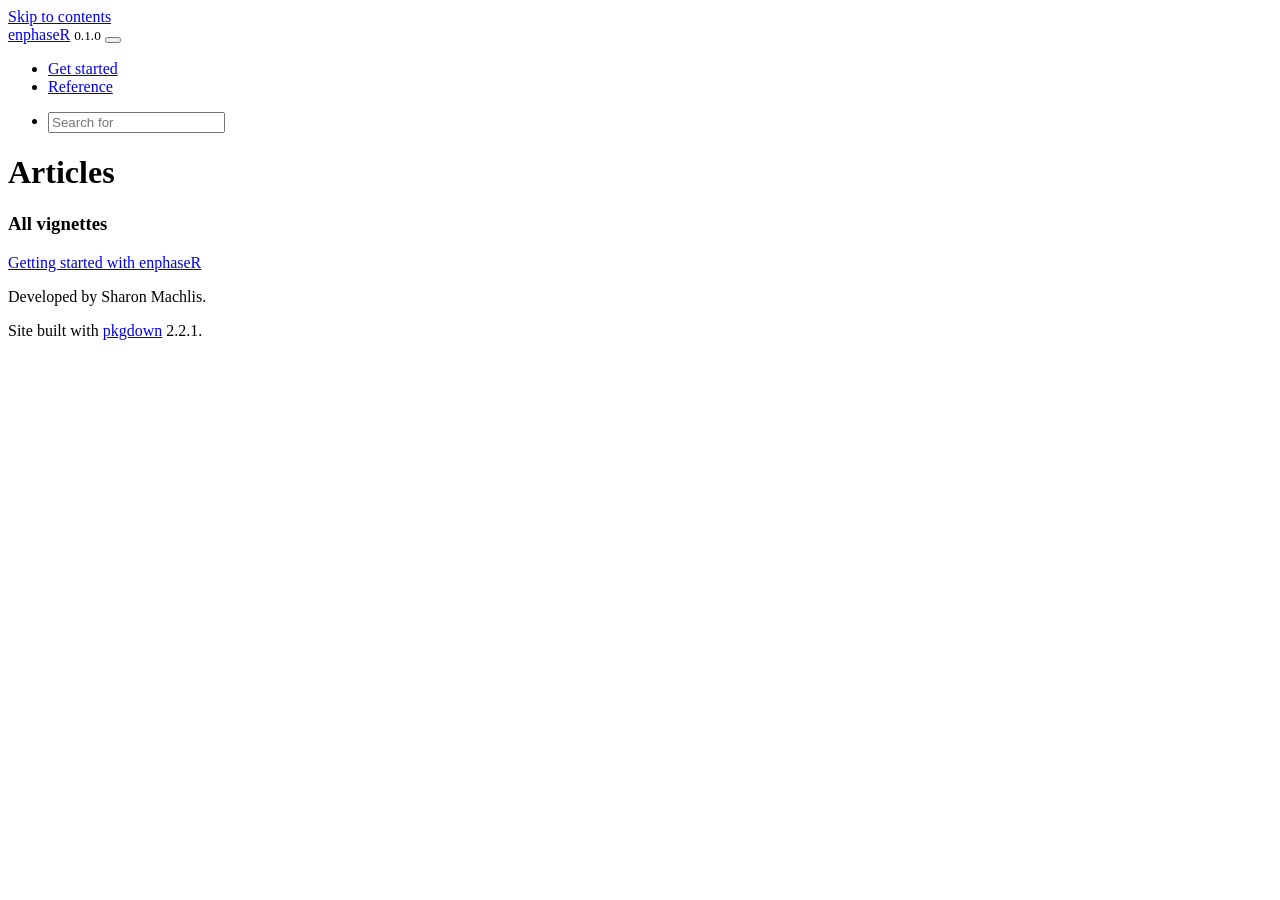
==== articles/index.html @ 1e1a5b54 "Deploying to gh-pages from @ smach/enphaseR@a011ef7bd3940b47818c32d2f23c24602998f99b 🚀" ====
<!DOCTYPE html>
<!-- Generated by pkgdown: do not edit by hand --><html lang="en"><head><meta http-equiv="Content-Type" content="text/html; charset=UTF-8"><meta charset="utf-8"><meta http-equiv="X-UA-Compatible" content="IE=edge"><meta name="viewport" content="width=device-width, initial-scale=1, shrink-to-fit=no"><title>Articles • enphaseR</title><script src="../deps/jquery-3.6.0/jquery-3.6.0.min.js"></script><meta name="viewport" content="width=device-width, initial-scale=1, shrink-to-fit=no"><link href="../deps/bootstrap-5.3.8/bootstrap.min.css" rel="stylesheet"><script src="../deps/bootstrap-5.3.8/bootstrap.bundle.min.js"></script><link href="../deps/font-awesome-6.5.2/css/all.min.css" rel="stylesheet"><link href="../deps/font-awesome-6.5.2/css/v4-shims.min.css" rel="stylesheet"><script src="../deps/headroom-0.11.0/headroom.min.js"></script><script src="../deps/headroom-0.11.0/jQuery.headroom.min.js"></script><script src="../deps/bootstrap-toc-1.0.1/bootstrap-toc.min.js"></script><script src="../deps/clipboard.js-2.0.11/clipboard.min.js"></script><script src="../deps/search-1.0.0/autocomplete.jquery.min.js"></script><script src="../deps/search-1.0.0/fuse.min.js"></script><script src="../deps/search-1.0.0/mark.min.js"></script><!-- pkgdown --><script src="../pkgdown.js"></script><meta property="og:title" content="Articles"></head><body>
    <a href="#main" class="visually-hidden-focusable">Skip to contents</a>


    <nav class="navbar navbar-expand-lg fixed-top bg-light" data-bs-theme="light" aria-label="Site navigation"><div class="container">

    <a class="navbar-brand me-2" href="../index.html">enphaseR</a>

    <small class="nav-text text-muted me-auto" data-bs-toggle="tooltip" data-bs-placement="bottom" title="">0.1.0</small>


    <button class="navbar-toggler" type="button" data-bs-toggle="collapse" data-bs-target="#navbar" aria-controls="navbar" aria-expanded="false" aria-label="Toggle navigation">
      <span class="navbar-toggler-icon"></span>
    </button>

    <div id="navbar" class="collapse navbar-collapse ms-3">
      <ul class="navbar-nav me-auto"><li class="nav-item"><a class="nav-link" href="../articles/enphaseR.html">Get started</a></li>
<li class="nav-item"><a class="nav-link" href="../reference/index.html">Reference</a></li>
      </ul><ul class="navbar-nav"><li class="nav-item"><form class="form-inline" role="search">
 <input class="form-control" type="search" name="search-input" id="search-input" autocomplete="off" aria-label="Search site" placeholder="Search for" data-search-index="../search.json"></form></li>
      </ul></div>


  </div>
</nav><div class="container template-article-index">
<div class="row">
  <main id="main" class="col-md-9"><div class="page-header">

      <h1>Articles</h1>
    </div>

    <div class="section ">
      <h3>All vignettes</h3>
      <div class="section-desc"></div>

      <dl><dt><a href="enphaseR.html">Getting started with enphaseR</a></dt>
        <dd>
      </dd></dl></div>
  </main></div>


    <footer><div class="pkgdown-footer-left">
  <p>Developed by Sharon Machlis.</p>
</div>

<div class="pkgdown-footer-right">
  <p>Site built with <a href="https://pkgdown.r-lib.org/" class="external-link">pkgdown</a> 2.2.1.</p>
</div>

    </footer></div>





  </body></html>
---- deps/font-awesome-6.5.2/css/v4-shims.min.css ----
/*!
 * Font Awesome Free 6.5.2 by @fontawesome - https://fontawesome.com
 * License - https://fontawesome.com/license/free (Icons: CC BY 4.0, Fonts: SIL OFL 1.1, Code: MIT License)
 * Copyright 2024 Fonticons, Inc.
 */
.fa.fa-glass:before{content:"\f000"}.fa.fa-envelope-o{font-family:"Font Awesome 6 Free";font-weight:400}.fa.fa-envelope-o:before{content:"\f0e0"}.fa.fa-star-o{font-family:"Font Awesome 6 Free";font-weight:400}.fa.fa-star-o:before{content:"\f005"}.fa.fa-close:before,.fa.fa-remove:before{content:"\f00d"}.fa.fa-gear:before{content:"\f013"}.fa.fa-trash-o{font-family:"Font Awesome 6 Free";font-weight:400}.fa.fa-trash-o:before{content:"\f2ed"}.fa.fa-home:before{content:"\f015"}.fa.fa-file-o{font-family:"Font Awesome 6 Free";font-weight:400}.fa.fa-file-o:before{content:"\f15b"}.fa.fa-clock-o{font-family:"Font Awesome 6 Free";font-weight:400}.fa.fa-clock-o:before{content:"\f017"}.fa.fa-arrow-circle-o-down{font-family:"Font Awesome 6 Free";font-weight:400}.fa.fa-arrow-circle-o-down:before{content:"\f358"}.fa.fa-arrow-circle-o-up{font-family:"Font Awesome 6 Free";font-weight:400}.fa.fa-arrow-circle-o-up:before{content:"\f35b"}.fa.fa-play-circle-o{font-family:"Font Awesome 6 Free";font-weight:400}.fa.fa-play-circle-o:before{content:"\f144"}.fa.fa-repeat:before,.fa.fa-rotate-right:before{content:"\f01e"}.fa.fa-refresh:before{content:"\f021"}.fa.fa-list-alt{font-family:"Font Awesome 6 Free";font-weight:400}.fa.fa-list-alt:before{content:"\f022"}.fa.fa-dedent:before{content:"\f03b"}.fa.fa-video-camera:before{content:"\f03d"}.fa.fa-picture-o{font-family:"Font Awesome 6 Free";font-weight:400}.fa.fa-picture-o:before{content:"\f03e"}.fa.fa-photo{font-family:"Font Awesome 6 Free";font-weight:400}.fa.fa-photo:before{content:"\f03e"}.fa.fa-image{font-family:"Font Awesome 6 Free";font-weight:400}.fa.fa-image:before{content:"\f03e"}.fa.fa-map-marker:before{content:"\f3c5"}.fa.fa-pencil-square-o{font-family:"Font Awesome 6 Free";font-weight:400}.fa.fa-pencil-square-o:before{content:"\f044"}.fa.fa-edit{font-family:"Font Awesome 6 Free";font-weight:400}.fa.fa-edit:before{content:"\f044"}.fa.fa-share-square-o:before{content:"\f14d"}.fa.fa-check-square-o{font-family:"Font Awesome 6 Free";font-weight:400}.fa.fa-check-square-o:before{content:"\f14a"}.fa.fa-arrows:before{content:"\f0b2"}.fa.fa-times-circle-o{font-family:"Font Awesome 6 Free";font-weight:400}.fa.fa-times-circle-o:before{content:"\f057"}.fa.fa-check-circle-o{font-family:"Font Awesome 6 Free";font-weight:400}.fa.fa-check-circle-o:before{content:"\f058"}.fa.fa-mail-forward:before{content:"\f064"}.fa.fa-expand:before{content:"\f424"}.fa.fa-compress:before{content:"\f422"}.fa.fa-eye,.fa.fa-eye-slash{font-family:"Font Awesome 6 Free";font-weight:400}.fa.fa-warning:before{content:"\f071"}.fa.fa-calendar:before{content:"\f073"}.fa.fa-arrows-v:before{content:"\f338"}.fa.fa-arrows-h:before{content:"\f337"}.fa.fa-bar-chart-o:before,.fa.fa-bar-chart:before{content:"\e0e3"}.fa.fa-twitter-square{font-family:"Font Awesome 6 Brands";font-weight:400}.fa.fa-twitter-square:before{content:"\f081"}.fa.fa-facebook-square{font-family:"Font Awesome 6 Brands";font-weight:400}.fa.fa-facebook-square:before{content:"\f082"}.fa.fa-gears:before{content:"\f085"}.fa.fa-thumbs-o-up{font-family:"Font Awesome 6 Free";font-weight:400}.fa.fa-thumbs-o-up:before{content:"\f164"}.fa.fa-thumbs-o-down{font-family:"Font Awesome 6 Free";font-weight:400}.fa.fa-thumbs-o-down:before{content:"\f165"}.fa.fa-heart-o{font-family:"Font Awesome 6 Free";font-weight:400}.fa.fa-heart-o:before{content:"\f004"}.fa.fa-sign-out:before{content:"\f2f5"}.fa.fa-linkedin-square{font-family:"Font Awesome 6 Brands";font-weight:400}.fa.fa-linkedin-square:before{content:"\f08c"}.fa.fa-thumb-tack:before{content:"\f08d"}.fa.fa-external-link:before{content:"\f35d"}.fa.fa-sign-in:before{content:"\f2f6"}.fa.fa-github-square{font-family:"Font Awesome 6 Brands";font-weight:400}.fa.fa-github-square:before{content:"\f092"}.fa.fa-lemon-o{font-family:"Font Awesome 6 Free";font-weight:400}.fa.fa-lemon-o:before{content:"\f094"}.fa.fa-square-o{font-family:"Font Awesome 6 Free";font-weight:400}.fa.fa-square-o:before{content:"\f0c8"}.fa.fa-bookmark-o{font-family:"Font Awesome 6 Free";font-weight:400}.fa.fa-bookmark-o:before{content:"\f02e"}.fa.fa-facebook,.fa.fa-twitter{font-family:"Font Awesome 6 Brands";font-weight:400}.fa.fa-facebook:before{content:"\f39e"}.fa.fa-facebook-f{font-family:"Font Awesome 6 Brands";font-weight:400}.fa.fa-facebook-f:before{content:"\f39e"}.fa.fa-github{font-family:"Font Awesome 6 Brands";font-weight:400}.fa.fa-credit-card{font-family:"Font Awesome 6 Free";font-weight:400}.fa.fa-feed:before{content:"\f09e"}.fa.fa-hdd-o{font-family:"Font Awesome 6 Free";font-weight:400}.fa.fa-hdd-o:before{content:"\f0a0"}.fa.fa-hand-o-right{font-family:"Font Awesome 6 Free";font-weight:400}.fa.fa-hand-o-right:before{content:"\f0a4"}.fa.fa-hand-o-left{font-family:"Font Awesome 6 Free";font-weight:400}.fa.fa-hand-o-left:before{content:"\f0a5"}.fa.fa-hand-o-up{font-family:"Font Awesome 6 Free";font-weight:400}.fa.fa-hand-o-up:before{content:"\f0a6"}.fa.fa-hand-o-down{font-family:"Font Awesome 6 Free";font-weight:400}.fa.fa-hand-o-down:before{content:"\f0a7"}.fa.fa-globe:before{content:"\f57d"}.fa.fa-tasks:before{content:"\f828"}.fa.fa-arrows-alt:before{content:"\f31e"}.fa.fa-group:before{content:"\f0c0"}.fa.fa-chain:before{content:"\f0c1"}.fa.fa-cut:before{content:"\f0c4"}.fa.fa-files-o{font-family:"Font Awesome 6 Free";font-weight:400}.fa.fa-files-o:before{content:"\f0c5"}.fa.fa-floppy-o{font-family:"Font Awesome 6 Free";font-weight:400}.fa.fa-floppy-o:before{content:"\f0c7"}.fa.fa-save{font-family:"Font Awesome 6 Free";font-weight:400}.fa.fa-save:before{content:"\f0c7"}.fa.fa-navicon:before,.fa.fa-reorder:before{content:"\f0c9"}.fa.fa-magic:before{content:"\e2ca"}.fa.fa-pinterest,.fa.fa-pinterest-square{font-family:"Font Awesome 6 Brands";font-weight:400}.fa.fa-pinterest-square:before{content:"\f0d3"}.fa.fa-google-plus-square{font-family:"Font Awesome 6 Brands";font-weight:400}.fa.fa-google-plus-square:before{content:"\f0d4"}.fa.fa-google-plus{font-family:"Font Awesome 6 Brands";font-weight:400}.fa.fa-google-plus:before{content:"\f0d5"}.fa.fa-money:before{content:"\f3d1"}.fa.fa-unsorted:before{content:"\f0dc"}.fa.fa-sort-desc:before{content:"\f0dd"}.fa.fa-sort-asc:before{content:"\f0de"}.fa.fa-linkedin{font-family:"Font Awesome 6 Brands";font-weight:400}.fa.fa-linkedin:before{content:"\f0e1"}.fa.fa-rotate-left:before{content:"\f0e2"}.fa.fa-legal:before{content:"\f0e3"}.fa.fa-dashboard:before,.fa.fa-tachometer:before{content:"\f625"}.fa.fa-comment-o{font-family:"Font Awesome 6 Free";font-weight:400}.fa.fa-comment-o:before{content:"\f075"}.fa.fa-comments-o{font-family:"Font Awesome 6 Free";font-weight:400}.fa.fa-comments-o:before{content:"\f086"}.fa.fa-flash:before{content:"\f0e7"}.fa.fa-clipboard:before{content:"\f0ea"}.fa.fa-lightbulb-o{font-family:"Font Awesome 6 Free";font-weight:400}.fa.fa-lightbulb-o:before{content:"\f0eb"}.fa.fa-exchange:before{content:"\f362"}.fa.fa-cloud-download:before{content:"\f0ed"}.fa.fa-cloud-upload:before{content:"\f0ee"}.fa.fa-bell-o{font-family:"Font Awesome 6 Free";font-weight:400}.fa.fa-bell-o:before{content:"\f0f3"}.fa.fa-cutlery:before{content:"\f2e7"}.fa.fa-file-text-o{font-family:"Font Awesome 6 Free";font-weight:400}.fa.fa-file-text-o:before{content:"\f15c"}.fa.fa-building-o{font-family:"Font Awesome 6 Free";font-weight:400}.fa.fa-building-o:before{content:"\f1ad"}.fa.fa-hospital-o{font-family:"Font Awesome 6 Free";font-weight:400}.fa.fa-hospital-o:before{content:"\f0f8"}.fa.fa-tablet:before{content:"\f3fa"}.fa.fa-mobile-phone:before,.fa.fa-mobile:before{content:"\f3cd"}.fa.fa-circle-o{font-family:"Font Awesome 6 Free";font-weight:400}.fa.fa-circle-o:before{content:"\f111"}.fa.fa-mail-reply:before{content:"\f3e5"}.fa.fa-github-alt{font-family:"Font Awesome 6 Brands";font-weight:400}.fa.fa-folder-o{font-family:"Font Awesome 6 Free";font-weight:400}.fa.fa-folder-o:before{content:"\f07b"}.fa.fa-folder-open-o{font-family:"Font Awesome 6 Free";font-weight:400}.fa.fa-folder-open-o:before{content:"\f07c"}.fa.fa-smile-o{font-family:"Font Awesome 6 Free";font-weight:400}.fa.fa-smile-o:before{content:"\f118"}.fa.fa-frown-o{font-family:"Font Awesome 6 Free";font-weight:400}.fa.fa-frown-o:before{content:"\f119"}.fa.fa-meh-o{font-family:"Font Awesome 6 Free";font-weight:400}.fa.fa-meh-o:before{content:"\f11a"}.fa.fa-keyboard-o{font-family:"Font Awesome 6 Free";font-weight:400}.fa.fa-keyboard-o:before{content:"\f11c"}.fa.fa-flag-o{font-family:"Font Awesome 6 Free";font-weight:400}.fa.fa-flag-o:before{content:"\f024"}.fa.fa-mail-reply-all:before{content:"\f122"}.fa.fa-star-half-o{font-family:"Font Awesome 6 Free";font-weight:400}.fa.fa-star-half-o:before{content:"\f5c0"}.fa.fa-star-half-empty{font-family:"Font Awesome 6 Free";font-weight:400}.fa.fa-star-half-empty:before{content:"\f5c0"}.fa.fa-star-half-full{font-family:"Font Awesome 6 Free";font-weight:400}.fa.fa-star-half-full:before{content:"\f5c0"}.fa.fa-code-fork:before{content:"\f126"}.fa.fa-chain-broken:before,.fa.fa-unlink:before{content:"\f127"}.fa.fa-calendar-o{font-family:"Font Awesome 6 Free";font-weight:400}.fa.fa-calendar-o:before{content:"\f133"}.fa.fa-css3,.fa.fa-html5,.fa.fa-maxcdn{font-family:"Font Awesome 6 Brands";font-weight:400}.fa.fa-unlock-alt:before{content:"\f09c"}.fa.fa-minus-square-o{font-family:"Font Awesome 6 Free";font-weight:400}.fa.fa-minus-square-o:before{content:"\f146"}.fa.fa-level-up:before{content:"\f3bf"}.fa.fa-level-down:before{content:"\f3be"}.fa.fa-pencil-square:before{content:"\f14b"}.fa.fa-external-link-square:before{content:"\f360"}.fa.fa-compass{font-family:"Font Awesome 6 Free";font-weight:400}.fa.fa-caret-square-o-down{font-family:"Font Awesome 6 Free";font-weight:400}.fa.fa-caret-square-o-down:before{content:"\f150"}.fa.fa-toggle-down{font-family:"Font Awesome 6 Free";font-weight:400}.fa.fa-toggle-down:before{content:"\f150"}.fa.fa-caret-square-o-up{font-family:"Font Awesome 6 Free";font-weight:400}.fa.fa-caret-square-o-up:before{content:"\f151"}.fa.fa-toggle-up{font-family:"Font Awesome 6 Free";font-weight:400}.fa.fa-toggle-up:before{content:"\f151"}.fa.fa-caret-square-o-right{font-family:"Font Awesome 6 Free";font-weight:400}.fa.fa-caret-square-o-right:before{content:"\f152"}.fa.fa-toggle-right{font-family:"Font Awesome 6 Free";font-weight:400}.fa.fa-toggle-right:before{content:"\f152"}.fa.fa-eur:before,.fa.fa-euro:before{content:"\f153"}.fa.fa-gbp:before{content:"\f154"}.fa.fa-dollar:before,.fa.fa-usd:before{content:"\24"}.fa.fa-inr:before,.fa.fa-rupee:before{content:"\e1bc"}.fa.fa-cny:before,.fa.fa-jpy:before,.fa.fa-rmb:before,.fa.fa-yen:before{content:"\f157"}.fa.fa-rouble:before,.fa.fa-rub:before,.fa.fa-ruble:before{content:"\f158"}.fa.fa-krw:before,.fa.fa-won:before{content:"\f159"}.fa.fa-bitcoin,.fa.fa-btc{font-family:"Font Awesome 6 Brands";font-weight:400}.fa.fa-bitcoin:before{content:"\f15a"}.fa.fa-file-text:before{content:"\f15c"}.fa.fa-sort-alpha-asc:before{content:"\f15d"}.fa.fa-sort-alpha-desc:before{content:"\f881"}.fa.fa-sort-amount-asc:before{content:"\f884"}.fa.fa-sort-amount-desc:before{content:"\f160"}.fa.fa-sort-numeric-asc:before{content:"\f162"}.fa.fa-sort-numeric-desc:before{content:"\f886"}.fa.fa-youtube-square{font-family:"Font Awesome 6 Brands";font-weight:400}.fa.fa-youtube-square:before{content:"\f431"}.fa.fa-xing,.fa.fa-xing-square,.fa.fa-youtube{font-family:"Font Awesome 6 Brands";font-weight:400}.fa.fa-xing-square:before{content:"\f169"}.fa.fa-youtube-play{font-family:"Font Awesome 6 Brands";font-weight:400}.fa.fa-youtube-play:before{content:"\f167"}.fa.fa-adn,.fa.fa-bitbucket,.fa.fa-bitbucket-square,.fa.fa-dropbox,.fa.fa-flickr,.fa.fa-instagram,.fa.fa-stack-overflow{font-family:"Font Awesome 6 Brands";font-weight:400}.fa.fa-bitbucket-square:before{content:"\f171"}.fa.fa-tumblr,.fa.fa-tumblr-square{font-family:"Font Awesome 6 Brands";font-weight:400}.fa.fa-tumblr-square:before{content:"\f174"}.fa.fa-long-arrow-down:before{content:"\f309"}.fa.fa-long-arrow-up:before{content:"\f30c"}.fa.fa-long-arrow-left:before{content:"\f30a"}.fa.fa-long-arrow-right:before{content:"\f30b"}.fa.fa-android,.fa.fa-apple,.fa.fa-dribbble,.fa.fa-foursquare,.fa.fa-gittip,.fa.fa-gratipay,.fa.fa-linux,.fa.fa-skype,.fa.fa-trello,.fa.fa-windows{font-family:"Font Awesome 6 Brands";font-weight:400}.fa.fa-gittip:before{content:"\f184"}.fa.fa-sun-o{font-family:"Font Awesome 6 Free";font-weight:400}.fa.fa-sun-o:before{content:"\f185"}.fa.fa-moon-o{font-family:"Font Awesome 6 Free";font-weight:400}.fa.fa-moon-o:before{content:"\f186"}.fa.fa-pagelines,.fa.fa-renren,.fa.fa-stack-exchange,.fa.fa-vk,.fa.fa-weibo{font-family:"Font Awesome 6 Brands";font-weight:400}.fa.fa-arrow-circle-o-right{font-family:"Font Awesome 6 Free";font-weight:400}.fa.fa-arrow-circle-o-right:before{content:"\f35a"}.fa.fa-arrow-circle-o-left{font-family:"Font Awesome 6 Free";font-weight:400}.fa.fa-arrow-circle-o-left:before{content:"\f359"}.fa.fa-caret-square-o-left{font-family:"Font Awesome 6 Free";font-weight:400}.fa.fa-caret-square-o-left:before{content:"\f191"}.fa.fa-toggle-left{font-family:"Font Awesome 6 Free";font-weight:400}.fa.fa-toggle-left:before{content:"\f191"}.fa.fa-dot-circle-o{font-family:"Font Awesome 6 Free";font-weight:400}.fa.fa-dot-circle-o:before{content:"\f192"}.fa.fa-vimeo-square{font-family:"Font Awesome 6 Brands";font-weight:400}.fa.fa-vimeo-square:before{content:"\f194"}.fa.fa-try:before,.fa.fa-turkish-lira:before{content:"\e2bb"}.fa.fa-plus-square-o{font-family:"Font Awesome 6 Free";font-weight:400}.fa.fa-plus-square-o:before{content:"\f0fe"}.fa.fa-openid,.fa.fa-slack,.fa.fa-wordpress{font-family:"Font Awesome 6 Brands";font-weight:400}.fa.fa-bank:before,.fa.fa-institution:before{content:"\f19c"}.fa.fa-mortar-board:before{content:"\f19d"}.fa.fa-google,.fa.fa-reddit,.fa.fa-reddit-square,.fa.fa-yahoo{font-family:"Font Awesome 6 Brands";font-weight:400}.fa.fa-reddit-square:before{content:"\f1a2"}.fa.fa-behance,.fa.fa-behance-square,.fa.fa-delicious,.fa.fa-digg,.fa.fa-drupal,.fa.fa-joomla,.fa.fa-pied-piper-alt,.fa.fa-pied-piper-pp,.fa.fa-stumbleupon,.fa.fa-stumbleupon-circle{font-family:"Font Awesome 6 Brands";font-weight:400}.fa.fa-behance-square:before{content:"\f1b5"}.fa.fa-steam,.fa.fa-steam-square{font-family:"Font Awesome 6 Brands";font-weight:400}.fa.fa-steam-square:before{content:"\f1b7"}.fa.fa-automobile:before{content:"\f1b9"}.fa.fa-cab:before{content:"\f1ba"}.fa.fa-deviantart,.fa.fa-soundcloud,.fa.fa-spotify{font-family:"Font Awesome 6 Brands";font-weight:400}.fa.fa-file-pdf-o{font-family:"Font Awesome 6 Free";font-weight:400}.fa.fa-file-pdf-o:before{content:"\f1c1"}.fa.fa-file-word-o{font-family:"Font Awesome 6 Free";font-weight:400}.fa.fa-file-word-o:before{content:"\f1c2"}.fa.fa-file-excel-o{font-family:"Font Awesome 6 Free";font-weight:400}.fa.fa-file-excel-o:before{content:"\f1c3"}.fa.fa-file-powerpoint-o{font-family:"Font Awesome 6 Free";font-weight:400}.fa.fa-file-powerpoint-o:before{content:"\f1c4"}.fa.fa-file-image-o{font-family:"Font Awesome 6 Free";font-weight:400}.fa.fa-file-image-o:before{content:"\f1c5"}.fa.fa-file-photo-o{font-family:"Font Awesome 6 Free";font-weight:400}.fa.fa-file-photo-o:before{content:"\f1c5"}.fa.fa-file-picture-o{font-family:"Font Awesome 6 Free";font-weight:400}.fa.fa-file-picture-o:before{content:"\f1c5"}.fa.fa-file-archive-o{font-family:"Font Awesome 6 Free";font-weight:400}.fa.fa-file-archive-o:before{content:"\f1c6"}.fa.fa-file-zip-o{font-family:"Font Awesome 6 Free";font-weight:400}.fa.fa-file-zip-o:before{content:"\f1c6"}.fa.fa-file-audio-o{font-family:"Font Awesome 6 Free";font-weight:400}.fa.fa-file-audio-o:before{content:"\f1c7"}.fa.fa-file-sound-o{font-family:"Font Awesome 6 Free";font-weight:400}.fa.fa-file-sound-o:before{content:"\f1c7"}.fa.fa-file-video-o{font-family:"Font Awesome 6 Free";font-weight:400}.fa.fa-file-video-o:before{content:"\f1c8"}.fa.fa-file-movie-o{font-family:"Font Awesome 6 Free";font-weight:400}.fa.fa-file-movie-o:before{content:"\f1c8"}.fa.fa-file-code-o{font-family:"Font Awesome 6 Free";font-weight:400}.fa.fa-file-code-o:before{content:"\f1c9"}.fa.fa-codepen,.fa.fa-jsfiddle,.fa.fa-vine{font-family:"Font Awesome 6 Brands";font-weight:400}.fa.fa-life-bouy:before,.fa.fa-life-buoy:before,.fa.fa-life-saver:before,.fa.fa-support:before{content:"\f1cd"}.fa.fa-circle-o-notch:before{content:"\f1ce"}.fa.fa-ra,.fa.fa-rebel{font-family:"Font Awesome 6 Brands";font-weight:400}.fa.fa-ra:before{content:"\f1d0"}.fa.fa-resistance{font-family:"Font Awesome 6 Brands";font-weight:400}.fa.fa-resistance:before{content:"\f1d0"}.fa.fa-empire,.fa.fa-ge{font-family:"Font Awesome 6 Brands";font-weight:400}.fa.fa-ge:before{content:"\f1d1"}.fa.fa-git-square{font-family:"Font Awesome 6 Brands";font-weight:400}.fa.fa-git-square:before{content:"\f1d2"}.fa.fa-git,.fa.fa-hacker-news,.fa.fa-y-combinator-square{font-family:"Font Awesome 6 Brands";font-weight:400}.fa.fa-y-combinator-square:before{content:"\f1d4"}.fa.fa-yc-square{font-family:"Font Awesome 6 Brands";font-weight:400}.fa.fa-yc-square:before{content:"\f1d4"}.fa.fa-qq,.fa.fa-tencent-weibo,.fa.fa-wechat,.fa.fa-weixin{font-family:"Font Awesome 6 Brands";font-weight:400}.fa.fa-wechat:before{content:"\f1d7"}.fa.fa-send:before{content:"\f1d8"}.fa.fa-paper-plane-o{font-family:"Font Awesome 6 Free";font-weight:400}.fa.fa-paper-plane-o:before{content:"\f1d8"}.fa.fa-send-o{font-family:"Font Awesome 6 Free";font-weight:400}.fa.fa-send-o:before{content:"\f1d8"}.fa.fa-circle-thin{font-family:"Font Awesome 6 Free";font-weight:400}.fa.fa-circle-thin:before{content:"\f111"}.fa.fa-header:before{content:"\f1dc"}.fa.fa-futbol-o{font-family:"Font Awesome 6 Free";font-weight:400}.fa.fa-futbol-o:before{content:"\f1e3"}.fa.fa-soccer-ball-o{font-family:"Font Awesome 6 Free";font-weight:400}.fa.fa-soccer-ball-o:before{content:"\f1e3"}.fa.fa-slideshare,.fa.fa-twitch,.fa.fa-yelp{font-family:"Font Awesome 6 Brands";font-weight:400}.fa.fa-newspaper-o{font-family:"Font Awesome 6 Free";font-weight:400}.fa.fa-newspaper-o:before{content:"\f1ea"}.fa.fa-cc-amex,.fa.fa-cc-discover,.fa.fa-cc-mastercard,.fa.fa-cc-paypal,.fa.fa-cc-stripe,.fa.fa-cc-visa,.fa.fa-google-wallet,.fa.fa-paypal{font-family:"Font Awesome 6 Brands";font-weight:400}.fa.fa-bell-slash-o{font-family:"Font Awesome 6 Free";font-weight:400}.fa.fa-bell-slash-o:before{content:"\f1f6"}.fa.fa-trash:before{content:"\f2ed"}.fa.fa-copyright{font-family:"Font Awesome 6 Free";font-weight:400}.fa.fa-eyedropper:before{content:"\f1fb"}.fa.fa-area-chart:before{content:"\f1fe"}.fa.fa-pie-chart:before{content:"\f200"}.fa.fa-line-chart:before{content:"\f201"}.fa.fa-lastfm,.fa.fa-lastfm-square{font-family:"Font Awesome 6 Brands";font-weight:400}.fa.fa-lastfm-square:before{content:"\f203"}.fa.fa-angellist,.fa.fa-ioxhost{font-family:"Font Awesome 6 Brands";font-weight:400}.fa.fa-cc{font-family:"Font Awesome 6 Free";font-weight:400}.fa.fa-cc:before{content:"\f20a"}.fa.fa-ils:before,.fa.fa-shekel:before,.fa.fa-sheqel:before{content:"\f20b"}.fa.fa-buysellads,.fa.fa-connectdevelop,.fa.fa-dashcube,.fa.fa-forumbee,.fa.fa-leanpub,.fa.fa-sellsy,.fa.fa-shirtsinbulk,.fa.fa-simplybuilt,.fa.fa-skyatlas{font-family:"Font Awesome 6 Brands";font-weight:400}.fa.fa-diamond{font-family:"Font Awesome 6 Free";font-weight:400}.fa.fa-diamond:before{content:"\f3a5"}.fa.fa-intersex:before,.fa.fa-transgender:before{content:"\f224"}.fa.fa-transgender-alt:before{content:"\f225"}.fa.fa-facebook-official{font-family:"Font Awesome 6 Brands";font-weight:400}.fa.fa-facebook-official:before{content:"\f09a"}.fa.fa-pinterest-p,.fa.fa-whatsapp{font-family:"Font Awesome 6 Brands";font-weight:400}.fa.fa-hotel:before{content:"\f236"}.fa.fa-medium,.fa.fa-viacoin,.fa.fa-y-combinator,.fa.fa-yc{font-family:"Font Awesome 6 Brands";font-weight:400}.fa.fa-yc:before{content:"\f23b"}.fa.fa-expeditedssl,.fa.fa-opencart,.fa.fa-optin-monster{font-family:"Font Awesome 6 Brands";font-weight:400}.fa.fa-battery-4:before,.fa.fa-battery:before{content:"\f240"}.fa.fa-battery-3:before{content:"\f241"}.fa.fa-battery-2:before{content:"\f242"}.fa.fa-battery-1:before{content:"\f243"}.fa.fa-battery-0:before{content:"\f244"}.fa.fa-object-group,.fa.fa-object-ungroup,.fa.fa-sticky-note-o{font-family:"Font Awesome 6 Free";font-weight:400}.fa.fa-sticky-note-o:before{content:"\f249"}.fa.fa-cc-diners-club,.fa.fa-cc-jcb{font-family:"Font Awesome 6 Brands";font-weight:400}.fa.fa-clone{font-family:"Font Awesome 6 Free";font-weight:400}.fa.fa-hourglass-o:before{content:"\f254"}.fa.fa-hourglass-1:before{content:"\f251"}.fa.fa-hourglass-2:before{content:"\f252"}.fa.fa-hourglass-3:before{content:"\f253"}.fa.fa-hand-rock-o{font-family:"Font Awesome 6 Free";font-weight:400}.fa.fa-hand-rock-o:before{content:"\f255"}.fa.fa-hand-grab-o{font-family:"Font Awesome 6 Free";font-weight:400}.fa.fa-hand-grab-o:before{content:"\f255"}.fa.fa-hand-paper-o{font-family:"Font Awesome 6 Free";font-weight:400}.fa.fa-hand-paper-o:before{content:"\f256"}.fa.fa-hand-stop-o{font-family:"Font Awesome 6 Free";font-weight:400}.fa.fa-hand-stop-o:before{content:"\f256"}.fa.fa-hand-scissors-o{font-family:"Font Awesome 6 Free";font-weight:400}.fa.fa-hand-scissors-o:before{content:"\f257"}.fa.fa-hand-lizard-o{font-family:"Font Awesome 6 Free";font-weight:400}.fa.fa-hand-lizard-o:before{content:"\f258"}.fa.fa-hand-spock-o{font-family:"Font Awesome 6 Free";font-weight:400}.fa.fa-hand-spock-o:before{content:"\f259"}.fa.fa-hand-pointer-o{font-family:"Font Awesome 6 Free";font-weight:400}.fa.fa-hand-pointer-o:before{content:"\f25a"}.fa.fa-hand-peace-o{font-family:"Font Awesome 6 Free";font-weight:400}.fa.fa-hand-peace-o:before{content:"\f25b"}.fa.fa-registered{font-family:"Font Awesome 6 Free";font-weight:400}.fa.fa-creative-commons,.fa.fa-gg,.fa.fa-gg-circle,.fa.fa-odnoklassniki,.fa.fa-odnoklassniki-square{font-family:"Font Awesome 6 Brands";font-weight:400}.fa.fa-odnoklassniki-square:before{content:"\f264"}.fa.fa-chrome,.fa.fa-firefox,.fa.fa-get-pocket,.fa.fa-internet-explorer,.fa.fa-opera,.fa.fa-safari,.fa.fa-wikipedia-w{font-family:"Font Awesome 6 Brands";font-weight:400}.fa.fa-television:before{content:"\f26c"}.fa.fa-500px,.fa.fa-amazon,.fa.fa-contao{font-family:"Font Awesome 6 Brands";font-weight:400}.fa.fa-calendar-plus-o{font-family:"Font Awesome 6 Free";font-weight:400}.fa.fa-calendar-plus-o:before{content:"\f271"}.fa.fa-calendar-minus-o{font-family:"Font Awesome 6 Free";font-weight:400}.fa.fa-calendar-minus-o:before{content:"\f272"}.fa.fa-calendar-times-o{font-family:"Font Awesome 6 Free";font-weight:400}.fa.fa-calendar-times-o:before{content:"\f273"}.fa.fa-calendar-check-o{font-family:"Font Awesome 6 Free";font-weight:400}.fa.fa-calendar-check-o:before{content:"\f274"}.fa.fa-map-o{font-family:"Font Awesome 6 Free";font-weight:400}.fa.fa-map-o:before{content:"\f279"}.fa.fa-commenting:before{content:"\f4ad"}.fa.fa-commenting-o{font-family:"Font Awesome 6 Free";font-weight:400}.fa.fa-commenting-o:before{content:"\f4ad"}.fa.fa-houzz,.fa.fa-vimeo{font-family:"Font Awesome 6 Brands";font-weight:400}.fa.fa-vimeo:before{content:"\f27d"}.fa.fa-black-tie,.fa.fa-edge,.fa.fa-fonticons,.fa.fa-reddit-alien{font-family:"Font Awesome 6 Brands";font-weight:400}.fa.fa-credit-card-alt:before{content:"\f09d"}.fa.fa-codiepie,.fa.fa-fort-awesome,.fa.fa-mixcloud,.fa.fa-modx,.fa.fa-product-hunt,.fa.fa-scribd,.fa.fa-usb{font-family:"Font Awesome 6 Brands";font-weight:400}.fa.fa-pause-circle-o{font-family:"Font Awesome 6 Free";font-weight:400}.fa.fa-pause-circle-o:before{content:"\f28b"}.fa.fa-stop-circle-o{font-family:"Font Awesome 6 Free";font-weight:400}.fa.fa-stop-circle-o:before{content:"\f28d"}.fa.fa-bluetooth,.fa.fa-bluetooth-b,.fa.fa-envira,.fa.fa-gitlab,.fa.fa-wheelchair-alt,.fa.fa-wpbeginner,.fa.fa-wpforms{font-family:"Font Awesome 6 Brands";font-weight:400}.fa.fa-wheelchair-alt:before{content:"\f368"}.fa.fa-question-circle-o{font-family:"Font Awesome 6 Free";font-weight:400}.fa.fa-question-circle-o:before{content:"\f059"}.fa.fa-volume-control-phone:before{content:"\f2a0"}.fa.fa-asl-interpreting:before{content:"\f2a3"}.fa.fa-deafness:before,.fa.fa-hard-of-hearing:before{content:"\f2a4"}.fa.fa-glide,.fa.fa-glide-g{font-family:"Font Awesome 6 Brands";font-weight:400}.fa.fa-signing:before{content:"\f2a7"}.fa.fa-viadeo,.fa.fa-viadeo-square{font-family:"Font Awesome 6 Brands";font-weight:400}.fa.fa-viadeo-square:before{content:"\f2aa"}.fa.fa-snapchat,.fa.fa-snapchat-ghost{font-family:"Font Awesome 6 Brands";font-weight:400}.fa.fa-snapchat-ghost:before{content:"\f2ab"}.fa.fa-snapchat-square{font-family:"Font Awesome 6 Brands";font-weight:400}.fa.fa-snapchat-square:before{content:"\f2ad"}.fa.fa-first-order,.fa.fa-google-plus-official,.fa.fa-pied-piper,.fa.fa-themeisle,.fa.fa-yoast{font-family:"Font Awesome 6 Brands";font-weight:400}.fa.fa-google-plus-official:before{content:"\f2b3"}.fa.fa-google-plus-circle{font-family:"Font Awesome 6 Brands";font-weight:400}.fa.fa-google-plus-circle:before{content:"\f2b3"}.fa.fa-fa,.fa.fa-font-awesome{font-family:"Font Awesome 6 Brands";font-weight:400}.fa.fa-fa:before{content:"\f2b4"}.fa.fa-handshake-o{font-family:"Font Awesome 6 Free";font-weight:400}.fa.fa-handshake-o:before{content:"\f2b5"}.fa.fa-envelope-open-o{font-family:"Font Awesome 6 Free";font-weight:400}.fa.fa-envelope-open-o:before{content:"\f2b6"}.fa.fa-linode{font-family:"Font Awesome 6 Brands";font-weight:400}.fa.fa-address-book-o{font-family:"Font Awesome 6 Free";font-weight:400}.fa.fa-address-book-o:before{content:"\f2b9"}.fa.fa-vcard:before{content:"\f2bb"}.fa.fa-address-card-o{font-family:"Font Awesome 6 Free";font-weight:400}.fa.fa-address-card-o:before{content:"\f2bb"}.fa.fa-vcard-o{font-family:"Font Awesome 6 Free";font-weight:400}.fa.fa-vcard-o:before{content:"\f2bb"}.fa.fa-user-circle-o{font-family:"Font Awesome 6 Free";font-weight:400}.fa.fa-user-circle-o:before{content:"\f2bd"}.fa.fa-user-o{font-family:"Font Awesome 6 Free";font-weight:400}.fa.fa-user-o:before{content:"\f007"}.fa.fa-id-badge{font-family:"Font Awesome 6 Free";font-weight:400}.fa.fa-drivers-license:before{content:"\f2c2"}.fa.fa-id-card-o{font-family:"Font Awesome 6 Free";font-weight:400}.fa.fa-id-card-o:before{content:"\f2c2"}.fa.fa-drivers-license-o{font-family:"Font Awesome 6 Free";font-weight:400}.fa.fa-drivers-license-o:before{content:"\f2c2"}.fa.fa-free-code-camp,.fa.fa-quora,.fa.fa-telegram{font-family:"Font Awesome 6 Brands";font-weight:400}.fa.fa-thermometer-4:before,.fa.fa-thermometer:before{content:"\f2c7"}.fa.fa-thermometer-3:before{content:"\f2c8"}.fa.fa-thermometer-2:before{content:"\f2c9"}.fa.fa-thermometer-1:before{content:"\f2ca"}.fa.fa-thermometer-0:before{content:"\f2cb"}.fa.fa-bathtub:before,.fa.fa-s15:before{content:"\f2cd"}.fa.fa-window-maximize,.fa.fa-window-restore{font-family:"Font Awesome 6 Free";font-weight:400}.fa.fa-times-rectangle:before{content:"\f410"}.fa.fa-window-close-o{font-family:"Font Awesome 6 Free";font-weight:400}.fa.fa-window-close-o:before{content:"\f410"}.fa.fa-times-rectangle-o{font-family:"Font Awesome 6 Free";font-weight:400}.fa.fa-times-rectangle-o:before{content:"\f410"}.fa.fa-bandcamp,.fa.fa-eercast,.fa.fa-etsy,.fa.fa-grav,.fa.fa-imdb,.fa.fa-ravelry{font-family:"Font Awesome 6 Brands";font-weight:400}.fa.fa-eercast:before{content:"\f2da"}.fa.fa-snowflake-o{font-family:"Font Awesome 6 Free";font-weight:400}.fa.fa-snowflake-o:before{content:"\f2dc"}.fa.fa-meetup,.fa.fa-superpowers,.fa.fa-wpexplorer{font-family:"Font Awesome 6 Brands";font-weight:400}
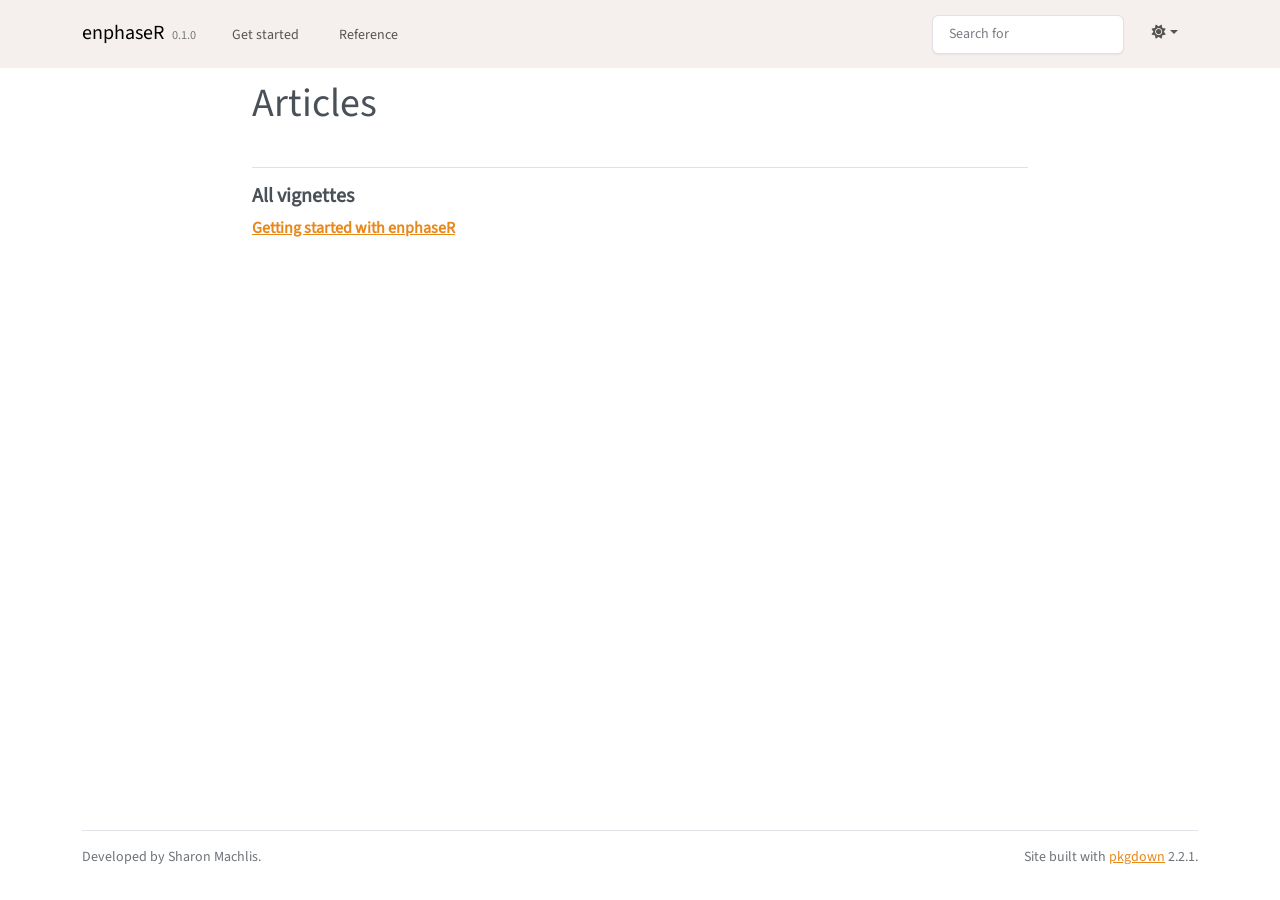
==== commit 59d5e4df: "Deploying to gh-pages from @ smach/enphaseR@c79fa93f9ef679734237a620bbbd322e68d0f3fa 🚀" ====
--- a/articles/index.html
+++ b/articles/index.html
@@ -1,9 +1,9 @@
 <!DOCTYPE html>
-<!-- Generated by pkgdown: do not edit by hand --><html lang="en"><head><meta http-equiv="Content-Type" content="text/html; charset=UTF-8"><meta charset="utf-8"><meta http-equiv="X-UA-Compatible" content="IE=edge"><meta name="viewport" content="width=device-width, initial-scale=1, shrink-to-fit=no"><title>Articles • enphaseR</title><script src="../deps/jquery-3.6.0/jquery-3.6.0.min.js"></script><meta name="viewport" content="width=device-width, initial-scale=1, shrink-to-fit=no"><link href="../deps/bootstrap-5.3.8/bootstrap.min.css" rel="stylesheet"><script src="../deps/bootstrap-5.3.8/bootstrap.bundle.min.js"></script><link href="../deps/font-awesome-6.5.2/css/all.min.css" rel="stylesheet"><link href="../deps/font-awesome-6.5.2/css/v4-shims.min.css" rel="stylesheet"><script src="../deps/headroom-0.11.0/headroom.min.js"></script><script src="../deps/headroom-0.11.0/jQuery.headroom.min.js"></script><script src="../deps/bootstrap-toc-1.0.1/bootstrap-toc.min.js"></script><script src="../deps/clipboard.js-2.0.11/clipboard.min.js"></script><script src="../deps/search-1.0.0/autocomplete.jquery.min.js"></script><script src="../deps/search-1.0.0/fuse.min.js"></script><script src="../deps/search-1.0.0/mark.min.js"></script><!-- pkgdown --><script src="../pkgdown.js"></script><meta property="og:title" content="Articles"></head><body>
+<!-- Generated by pkgdown: do not edit by hand --><html lang="en"><head><meta http-equiv="Content-Type" content="text/html; charset=UTF-8"><meta charset="utf-8"><meta http-equiv="X-UA-Compatible" content="IE=edge"><meta name="viewport" content="width=device-width, initial-scale=1, shrink-to-fit=no"><title>Articles • enphaseR</title><script src="../lightswitch.js"></script><script src="../deps/jquery-3.6.0/jquery-3.6.0.min.js"></script><meta name="viewport" content="width=device-width, initial-scale=1, shrink-to-fit=no"><link href="../deps/bootstrap-5.3.8/bootstrap.min.css" rel="stylesheet"><script src="../deps/bootstrap-5.3.8/bootstrap.bundle.min.js"></script><link href="../deps/Source_Sans_3-0.4.10/font.css" rel="stylesheet"><link href="../deps/Source_Code_Pro-0.4.10/font.css" rel="stylesheet"><link href="../deps/font-awesome-6.5.2/css/all.min.css" rel="stylesheet"><link href="../deps/font-awesome-6.5.2/css/v4-shims.min.css" rel="stylesheet"><script src="../deps/headroom-0.11.0/headroom.min.js"></script><script src="../deps/headroom-0.11.0/jQuery.headroom.min.js"></script><script src="../deps/bootstrap-toc-1.0.1/bootstrap-toc.min.js"></script><script src="../deps/clipboard.js-2.0.11/clipboard.min.js"></script><script src="../deps/search-1.0.0/autocomplete.jquery.min.js"></script><script src="../deps/search-1.0.0/fuse.min.js"></script><script src="../deps/search-1.0.0/mark.min.js"></script><!-- pkgdown --><script src="../pkgdown.js"></script><meta property="og:title" content="Articles"></head><body>
     <a href="#main" class="visually-hidden-focusable">Skip to contents</a>
 
 
-    <nav class="navbar navbar-expand-lg fixed-top bg-light" data-bs-theme="light" aria-label="Site navigation"><div class="container">
+    <nav class="navbar navbar-expand-lg fixed-top " aria-label="Site navigation"><div class="container">
 
     <a class="navbar-brand me-2" href="../index.html">enphaseR</a>
 
@@ -19,6 +19,12 @@
 <li class="nav-item"><a class="nav-link" href="../reference/index.html">Reference</a></li>
       </ul><ul class="navbar-nav"><li class="nav-item"><form class="form-inline" role="search">
  <input class="form-control" type="search" name="search-input" id="search-input" autocomplete="off" aria-label="Search site" placeholder="Search for" data-search-index="../search.json"></form></li>
+<li class="nav-item dropdown">
+  <button class="nav-link dropdown-toggle" type="button" id="dropdown-lightswitch" data-bs-toggle="dropdown" aria-expanded="false" aria-haspopup="true" aria-label="Light switch"><span class="fa fa-sun"></span></button>
+  <ul class="dropdown-menu dropdown-menu-end" aria-labelledby="dropdown-lightswitch"><li><button class="dropdown-item" data-bs-theme-value="light"><span class="fa fa-sun"></span> Light</button></li>
+    <li><button class="dropdown-item" data-bs-theme-value="dark"><span class="fa fa-moon"></span> Dark</button></li>
+    <li><button class="dropdown-item" data-bs-theme-value="auto"><span class="fa fa-adjust"></span> Auto</button></li>
+  </ul></li>
       </ul></div>
 
 
--- a/deps/Source_Sans_3-0.4.10/font.css
+++ b/deps/Source_Sans_3-0.4.10/font.css
@@ -0,0 +1,63 @@
+/* cyrillic-ext */
+@font-face {
+  font-family: 'Source Sans 3';
+  font-style: normal;
+  font-weight: 400;
+  font-display: swap;
+  src: url(nwpBtKy2OAdR1K-IwhWudF-R9QMylBJAV3Bo8Ky462EH9CsKng.woff2) format('woff2');
+  unicode-range: U+0460-052F, U+1C80-1C8A, U+20B4, U+2DE0-2DFF, U+A640-A69F, U+FE2E-FE2F;
+}
+/* cyrillic */
+@font-face {
+  font-family: 'Source Sans 3';
+  font-style: normal;
+  font-weight: 400;
+  font-display: swap;
+  src: url(nwpBtKy2OAdR1K-IwhWudF-R9QMylBJAV3Bo8Ky462EO9CsKng.woff2) format('woff2');
+  unicode-range: U+0301, U+0400-045F, U+0490-0491, U+04B0-04B1, U+2116;
+}
+/* greek-ext */
+@font-face {
+  font-family: 'Source Sans 3';
+  font-style: normal;
+  font-weight: 400;
+  font-display: swap;
+  src: url(nwpBtKy2OAdR1K-IwhWudF-R9QMylBJAV3Bo8Ky462EG9CsKng.woff2) format('woff2');
+  unicode-range: U+1F00-1FFF;
+}
+/* greek */
+@font-face {
+  font-family: 'Source Sans 3';
+  font-style: normal;
+  font-weight: 400;
+  font-display: swap;
+  src: url(nwpBtKy2OAdR1K-IwhWudF-R9QMylBJAV3Bo8Ky462EJ9CsKng.woff2) format('woff2');
+  unicode-range: U+0370-0377, U+037A-037F, U+0384-038A, U+038C, U+038E-03A1, U+03A3-03FF;
+}
+/* vietnamese */
+@font-face {
+  font-family: 'Source Sans 3';
+  font-style: normal;
+  font-weight: 400;
+  font-display: swap;
+  src: url(nwpBtKy2OAdR1K-IwhWudF-R9QMylBJAV3Bo8Ky462EF9CsKng.woff2) format('woff2');
+  unicode-range: U+0102-0103, U+0110-0111, U+0128-0129, U+0168-0169, U+01A0-01A1, U+01AF-01B0, U+0300-0301, U+0303-0304, U+0308-0309, U+0323, U+0329, U+1EA0-1EF9, U+20AB;
+}
+/* latin-ext */
+@font-face {
+  font-family: 'Source Sans 3';
+  font-style: normal;
+  font-weight: 400;
+  font-display: swap;
+  src: url(nwpBtKy2OAdR1K-IwhWudF-R9QMylBJAV3Bo8Ky462EE9CsKng.woff2) format('woff2');
+  unicode-range: U+0100-02BA, U+02BD-02C5, U+02C7-02CC, U+02CE-02D7, U+02DD-02FF, U+0304, U+0308, U+0329, U+1D00-1DBF, U+1E00-1E9F, U+1EF2-1EFF, U+2020, U+20A0-20AB, U+20AD-20C0, U+2113, U+2C60-2C7F, U+A720-A7FF;
+}
+/* latin */
+@font-face {
+  font-family: 'Source Sans 3';
+  font-style: normal;
+  font-weight: 400;
+  font-display: swap;
+  src: url(nwpBtKy2OAdR1K-IwhWudF-R9QMylBJAV3Bo8Ky462EK9Cs.woff2) format('woff2');
+  unicode-range: U+0000-00FF, U+0131, U+0152-0153, U+02BB-02BC, U+02C6, U+02DA, U+02DC, U+0304, U+0308, U+0329, U+2000-206F, U+20AC, U+2122, U+2191, U+2193, U+2212, U+2215, U+FEFF, U+FFFD;
+}
--- a/deps/Source_Code_Pro-0.4.10/font.css
+++ b/deps/Source_Code_Pro-0.4.10/font.css
@@ -0,0 +1,63 @@
+/* cyrillic-ext */
+@font-face {
+  font-family: 'Source Code Pro';
+  font-style: normal;
+  font-weight: 400;
+  font-display: swap;
+  src: url(HI_diYsKILxRpg3hIP6sJ7fM7PqPMcMnZFqUwX28DMyQtMRrTEUc.woff2) format('woff2');
+  unicode-range: U+0460-052F, U+1C80-1C8A, U+20B4, U+2DE0-2DFF, U+A640-A69F, U+FE2E-FE2F;
+}
+/* cyrillic */
+@font-face {
+  font-family: 'Source Code Pro';
+  font-style: normal;
+  font-weight: 400;
+  font-display: swap;
+  src: url(HI_diYsKILxRpg3hIP6sJ7fM7PqPMcMnZFqUwX28DMyQtM1rTEUc.woff2) format('woff2');
+  unicode-range: U+0301, U+0400-045F, U+0490-0491, U+04B0-04B1, U+2116;
+}
+/* greek-ext */
+@font-face {
+  font-family: 'Source Code Pro';
+  font-style: normal;
+  font-weight: 400;
+  font-display: swap;
+  src: url(HI_diYsKILxRpg3hIP6sJ7fM7PqPMcMnZFqUwX28DMyQtMVrTEUc.woff2) format('woff2');
+  unicode-range: U+1F00-1FFF;
+}
+/* greek */
+@font-face {
+  font-family: 'Source Code Pro';
+  font-style: normal;
+  font-weight: 400;
+  font-display: swap;
+  src: url(HI_diYsKILxRpg3hIP6sJ7fM7PqPMcMnZFqUwX28DMyQtMprTEUc.woff2) format('woff2');
+  unicode-range: U+0370-0377, U+037A-037F, U+0384-038A, U+038C, U+038E-03A1, U+03A3-03FF;
+}
+/* vietnamese */
+@font-face {
+  font-family: 'Source Code Pro';
+  font-style: normal;
+  font-weight: 400;
+  font-display: swap;
+  src: url(HI_diYsKILxRpg3hIP6sJ7fM7PqPMcMnZFqUwX28DMyQtMZrTEUc.woff2) format('woff2');
+  unicode-range: U+0102-0103, U+0110-0111, U+0128-0129, U+0168-0169, U+01A0-01A1, U+01AF-01B0, U+0300-0301, U+0303-0304, U+0308-0309, U+0323, U+0329, U+1EA0-1EF9, U+20AB;
+}
+/* latin-ext */
+@font-face {
+  font-family: 'Source Code Pro';
+  font-style: normal;
+  font-weight: 400;
+  font-display: swap;
+  src: url(HI_diYsKILxRpg3hIP6sJ7fM7PqPMcMnZFqUwX28DMyQtMdrTEUc.woff2) format('woff2');
+  unicode-range: U+0100-02BA, U+02BD-02C5, U+02C7-02CC, U+02CE-02D7, U+02DD-02FF, U+0304, U+0308, U+0329, U+1D00-1DBF, U+1E00-1E9F, U+1EF2-1EFF, U+2020, U+20A0-20AB, U+20AD-20C0, U+2113, U+2C60-2C7F, U+A720-A7FF;
+}
+/* latin */
+@font-face {
+  font-family: 'Source Code Pro';
+  font-style: normal;
+  font-weight: 400;
+  font-display: swap;
+  src: url(HI_diYsKILxRpg3hIP6sJ7fM7PqPMcMnZFqUwX28DMyQtMlrTA.woff2) format('woff2');
+  unicode-range: U+0000-00FF, U+0131, U+0152-0153, U+02BB-02BC, U+02C6, U+02DA, U+02DC, U+0304, U+0308, U+0329, U+2000-206F, U+20AC, U+2122, U+2191, U+2193, U+2212, U+2215, U+FEFF, U+FFFD;
+}
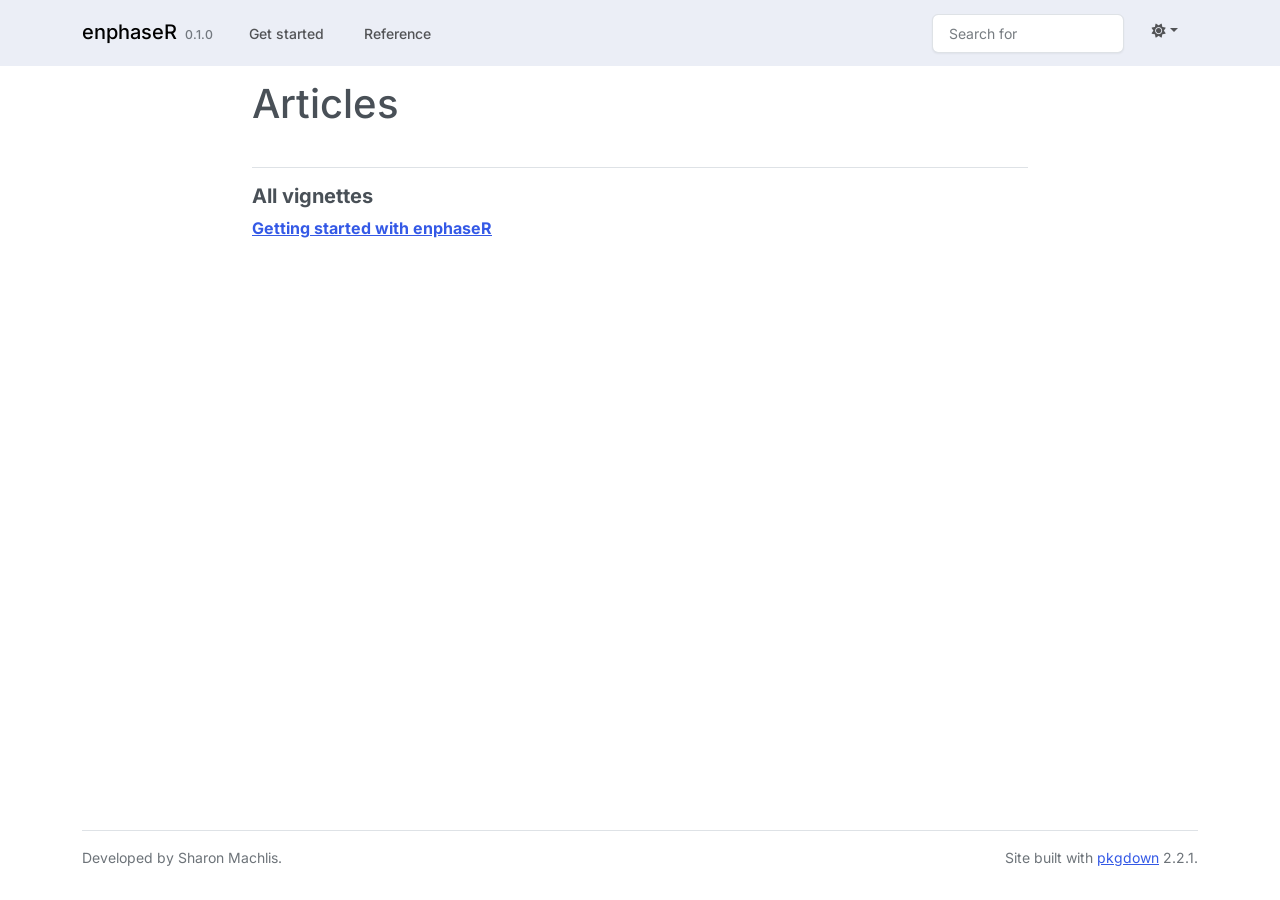
==== commit 2966c03c: "Deploying to gh-pages from @ smach/enphaseR@57cbde16ffff70df60c3145dd26e83c206c12b5c 🚀" ====
--- a/articles/index.html
+++ b/articles/index.html
@@ -1,5 +1,5 @@
 <!DOCTYPE html>
-<!-- Generated by pkgdown: do not edit by hand --><html lang="en"><head><meta http-equiv="Content-Type" content="text/html; charset=UTF-8"><meta charset="utf-8"><meta http-equiv="X-UA-Compatible" content="IE=edge"><meta name="viewport" content="width=device-width, initial-scale=1, shrink-to-fit=no"><title>Articles • enphaseR</title><script src="../lightswitch.js"></script><script src="../deps/jquery-3.6.0/jquery-3.6.0.min.js"></script><meta name="viewport" content="width=device-width, initial-scale=1, shrink-to-fit=no"><link href="../deps/bootstrap-5.3.8/bootstrap.min.css" rel="stylesheet"><script src="../deps/bootstrap-5.3.8/bootstrap.bundle.min.js"></script><link href="../deps/Source_Sans_3-0.4.10/font.css" rel="stylesheet"><link href="../deps/Source_Code_Pro-0.4.10/font.css" rel="stylesheet"><link href="../deps/font-awesome-6.5.2/css/all.min.css" rel="stylesheet"><link href="../deps/font-awesome-6.5.2/css/v4-shims.min.css" rel="stylesheet"><script src="../deps/headroom-0.11.0/headroom.min.js"></script><script src="../deps/headroom-0.11.0/jQuery.headroom.min.js"></script><script src="../deps/bootstrap-toc-1.0.1/bootstrap-toc.min.js"></script><script src="../deps/clipboard.js-2.0.11/clipboard.min.js"></script><script src="../deps/search-1.0.0/autocomplete.jquery.min.js"></script><script src="../deps/search-1.0.0/fuse.min.js"></script><script src="../deps/search-1.0.0/mark.min.js"></script><!-- pkgdown --><script src="../pkgdown.js"></script><meta property="og:title" content="Articles"></head><body>
+<!-- Generated by pkgdown: do not edit by hand --><html lang="en"><head><meta http-equiv="Content-Type" content="text/html; charset=UTF-8"><meta charset="utf-8"><meta http-equiv="X-UA-Compatible" content="IE=edge"><meta name="viewport" content="width=device-width, initial-scale=1, shrink-to-fit=no"><title>Articles • enphaseR</title><script src="../lightswitch.js"></script><script src="../deps/jquery-3.6.0/jquery-3.6.0.min.js"></script><meta name="viewport" content="width=device-width, initial-scale=1, shrink-to-fit=no"><link href="../deps/bootstrap-5.3.8/bootstrap.min.css" rel="stylesheet"><script src="../deps/bootstrap-5.3.8/bootstrap.bundle.min.js"></script><link href="../deps/font-awesome-6.5.2/css/all.min.css" rel="stylesheet"><link href="../deps/font-awesome-6.5.2/css/v4-shims.min.css" rel="stylesheet"><script src="../deps/headroom-0.11.0/headroom.min.js"></script><script src="../deps/headroom-0.11.0/jQuery.headroom.min.js"></script><script src="../deps/bootstrap-toc-1.0.1/bootstrap-toc.min.js"></script><script src="../deps/clipboard.js-2.0.11/clipboard.min.js"></script><script src="../deps/search-1.0.0/autocomplete.jquery.min.js"></script><script src="../deps/search-1.0.0/fuse.min.js"></script><script src="../deps/search-1.0.0/mark.min.js"></script><!-- pkgdown --><script src="../pkgdown.js"></script><meta property="og:title" content="Articles"></head><body>
     <a href="#main" class="visually-hidden-focusable">Skip to contents</a>
 
 
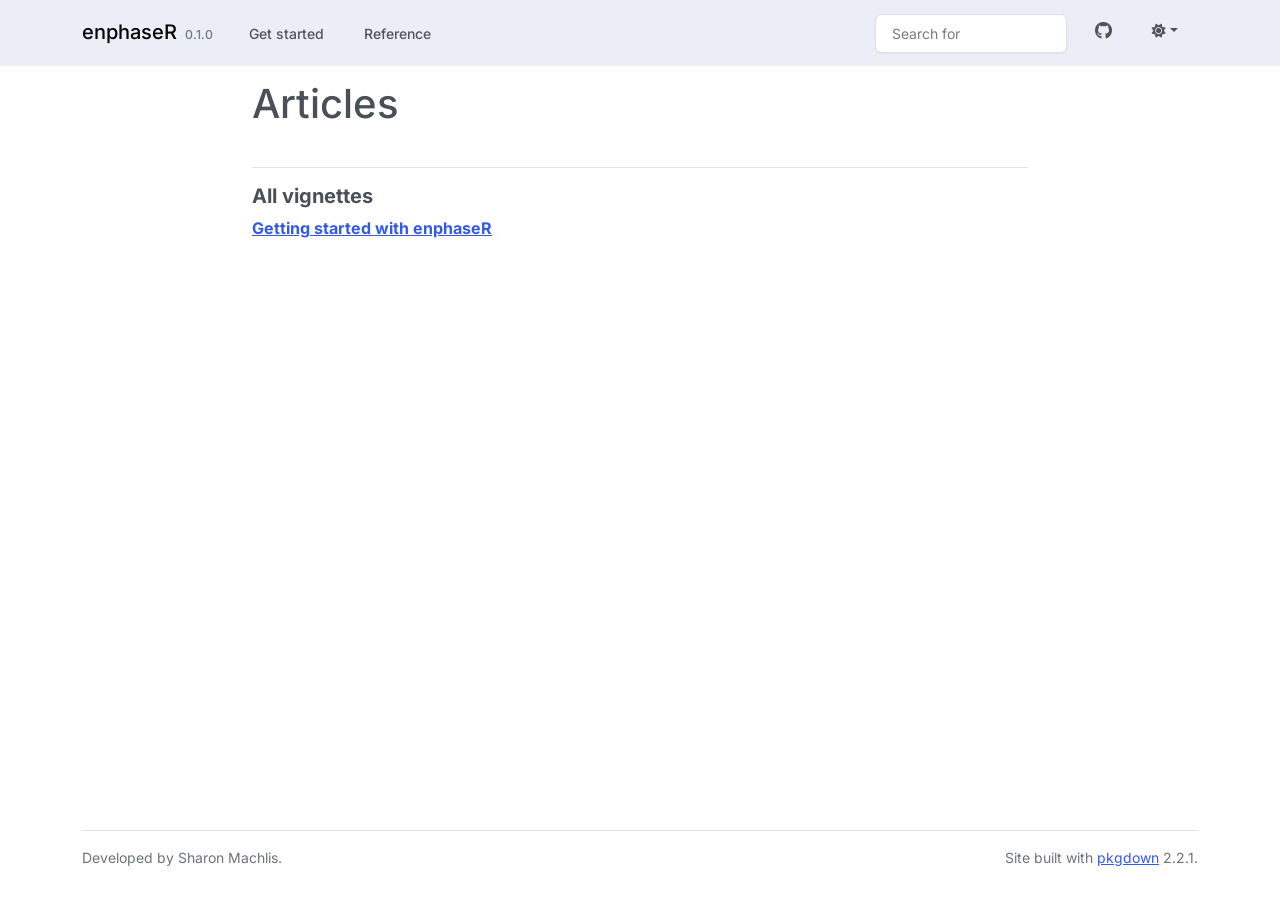
==== commit ed8d211c: "Deploying to gh-pages from @ smach/enphaseR@763fe18733d9634bb3eab73d61dac6b6a9e1eead 🚀" ====
--- a/articles/index.html
+++ b/articles/index.html
@@ -19,6 +19,7 @@
 <li class="nav-item"><a class="nav-link" href="../reference/index.html">Reference</a></li>
       </ul><ul class="navbar-nav"><li class="nav-item"><form class="form-inline" role="search">
  <input class="form-control" type="search" name="search-input" id="search-input" autocomplete="off" aria-label="Search site" placeholder="Search for" data-search-index="../search.json"></form></li>
+<li class="nav-item"><a class="external-link nav-link" href="https://github.com/smach/enphaseR/" aria-label="GitHub"><span class="fa fab fa-github fa-lg"></span></a></li>
 <li class="nav-item dropdown">
   <button class="nav-link dropdown-toggle" type="button" id="dropdown-lightswitch" data-bs-toggle="dropdown" aria-expanded="false" aria-haspopup="true" aria-label="Light switch"><span class="fa fa-sun"></span></button>
   <ul class="dropdown-menu dropdown-menu-end" aria-labelledby="dropdown-lightswitch"><li><button class="dropdown-item" data-bs-theme-value="light"><span class="fa fa-sun"></span> Light</button></li>
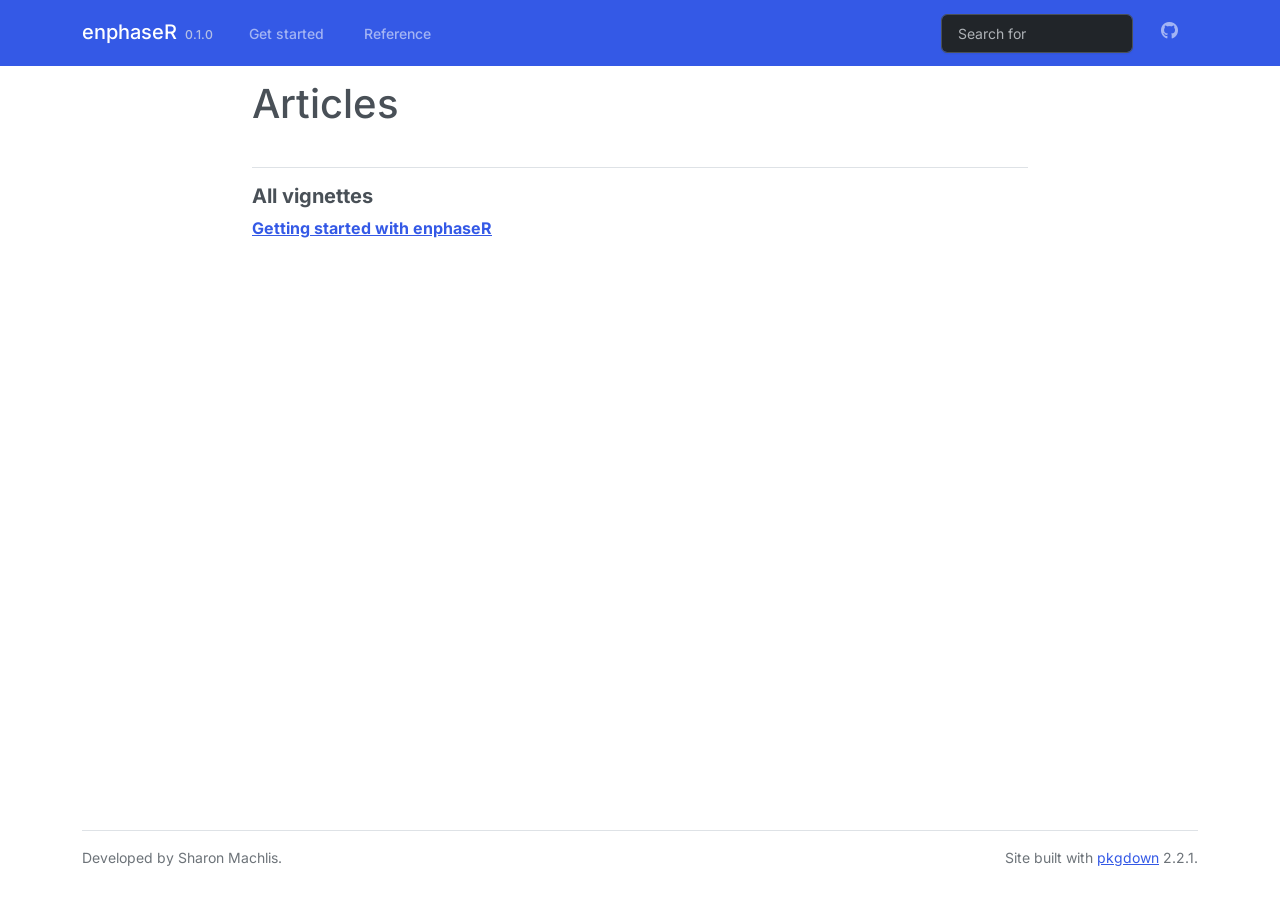
==== commit 4b514a8e: "Deploying to gh-pages from @ smach/enphaseR@dbbad2524558bc526645302a6da6432cb9909e9d 🚀" ====
--- a/articles/index.html
+++ b/articles/index.html
@@ -1,9 +1,9 @@
 <!DOCTYPE html>
-<!-- Generated by pkgdown: do not edit by hand --><html lang="en"><head><meta http-equiv="Content-Type" content="text/html; charset=UTF-8"><meta charset="utf-8"><meta http-equiv="X-UA-Compatible" content="IE=edge"><meta name="viewport" content="width=device-width, initial-scale=1, shrink-to-fit=no"><title>Articles • enphaseR</title><script src="../lightswitch.js"></script><script src="../deps/jquery-3.6.0/jquery-3.6.0.min.js"></script><meta name="viewport" content="width=device-width, initial-scale=1, shrink-to-fit=no"><link href="../deps/bootstrap-5.3.8/bootstrap.min.css" rel="stylesheet"><script src="../deps/bootstrap-5.3.8/bootstrap.bundle.min.js"></script><link href="../deps/font-awesome-6.5.2/css/all.min.css" rel="stylesheet"><link href="../deps/font-awesome-6.5.2/css/v4-shims.min.css" rel="stylesheet"><script src="../deps/headroom-0.11.0/headroom.min.js"></script><script src="../deps/headroom-0.11.0/jQuery.headroom.min.js"></script><script src="../deps/bootstrap-toc-1.0.1/bootstrap-toc.min.js"></script><script src="../deps/clipboard.js-2.0.11/clipboard.min.js"></script><script src="../deps/search-1.0.0/autocomplete.jquery.min.js"></script><script src="../deps/search-1.0.0/fuse.min.js"></script><script src="../deps/search-1.0.0/mark.min.js"></script><!-- pkgdown --><script src="../pkgdown.js"></script><meta property="og:title" content="Articles"></head><body>
+<!-- Generated by pkgdown: do not edit by hand --><html lang="en"><head><meta http-equiv="Content-Type" content="text/html; charset=UTF-8"><meta charset="utf-8"><meta http-equiv="X-UA-Compatible" content="IE=edge"><meta name="viewport" content="width=device-width, initial-scale=1, shrink-to-fit=no"><title>Articles • enphaseR</title><script src="../deps/jquery-3.6.0/jquery-3.6.0.min.js"></script><meta name="viewport" content="width=device-width, initial-scale=1, shrink-to-fit=no"><link href="../deps/bootstrap-5.3.8/bootstrap.min.css" rel="stylesheet"><script src="../deps/bootstrap-5.3.8/bootstrap.bundle.min.js"></script><link href="../deps/font-awesome-6.5.2/css/all.min.css" rel="stylesheet"><link href="../deps/font-awesome-6.5.2/css/v4-shims.min.css" rel="stylesheet"><script src="../deps/headroom-0.11.0/headroom.min.js"></script><script src="../deps/headroom-0.11.0/jQuery.headroom.min.js"></script><script src="../deps/bootstrap-toc-1.0.1/bootstrap-toc.min.js"></script><script src="../deps/clipboard.js-2.0.11/clipboard.min.js"></script><script src="../deps/search-1.0.0/autocomplete.jquery.min.js"></script><script src="../deps/search-1.0.0/fuse.min.js"></script><script src="../deps/search-1.0.0/mark.min.js"></script><!-- pkgdown --><script src="../pkgdown.js"></script><meta property="og:title" content="Articles"></head><body>
     <a href="#main" class="visually-hidden-focusable">Skip to contents</a>
 
 
-    <nav class="navbar navbar-expand-lg fixed-top " aria-label="Site navigation"><div class="container">
+    <nav class="navbar navbar-expand-lg fixed-top bg-primary" data-bs-theme="dark" aria-label="Site navigation"><div class="container">
 
     <a class="navbar-brand me-2" href="../index.html">enphaseR</a>
 
@@ -20,12 +20,6 @@
       </ul><ul class="navbar-nav"><li class="nav-item"><form class="form-inline" role="search">
  <input class="form-control" type="search" name="search-input" id="search-input" autocomplete="off" aria-label="Search site" placeholder="Search for" data-search-index="../search.json"></form></li>
 <li class="nav-item"><a class="external-link nav-link" href="https://github.com/smach/enphaseR/" aria-label="GitHub"><span class="fa fab fa-github fa-lg"></span></a></li>
-<li class="nav-item dropdown">
-  <button class="nav-link dropdown-toggle" type="button" id="dropdown-lightswitch" data-bs-toggle="dropdown" aria-expanded="false" aria-haspopup="true" aria-label="Light switch"><span class="fa fa-sun"></span></button>
-  <ul class="dropdown-menu dropdown-menu-end" aria-labelledby="dropdown-lightswitch"><li><button class="dropdown-item" data-bs-theme-value="light"><span class="fa fa-sun"></span> Light</button></li>
-    <li><button class="dropdown-item" data-bs-theme-value="dark"><span class="fa fa-moon"></span> Dark</button></li>
-    <li><button class="dropdown-item" data-bs-theme-value="auto"><span class="fa fa-adjust"></span> Auto</button></li>
-  </ul></li>
       </ul></div>
 
 
